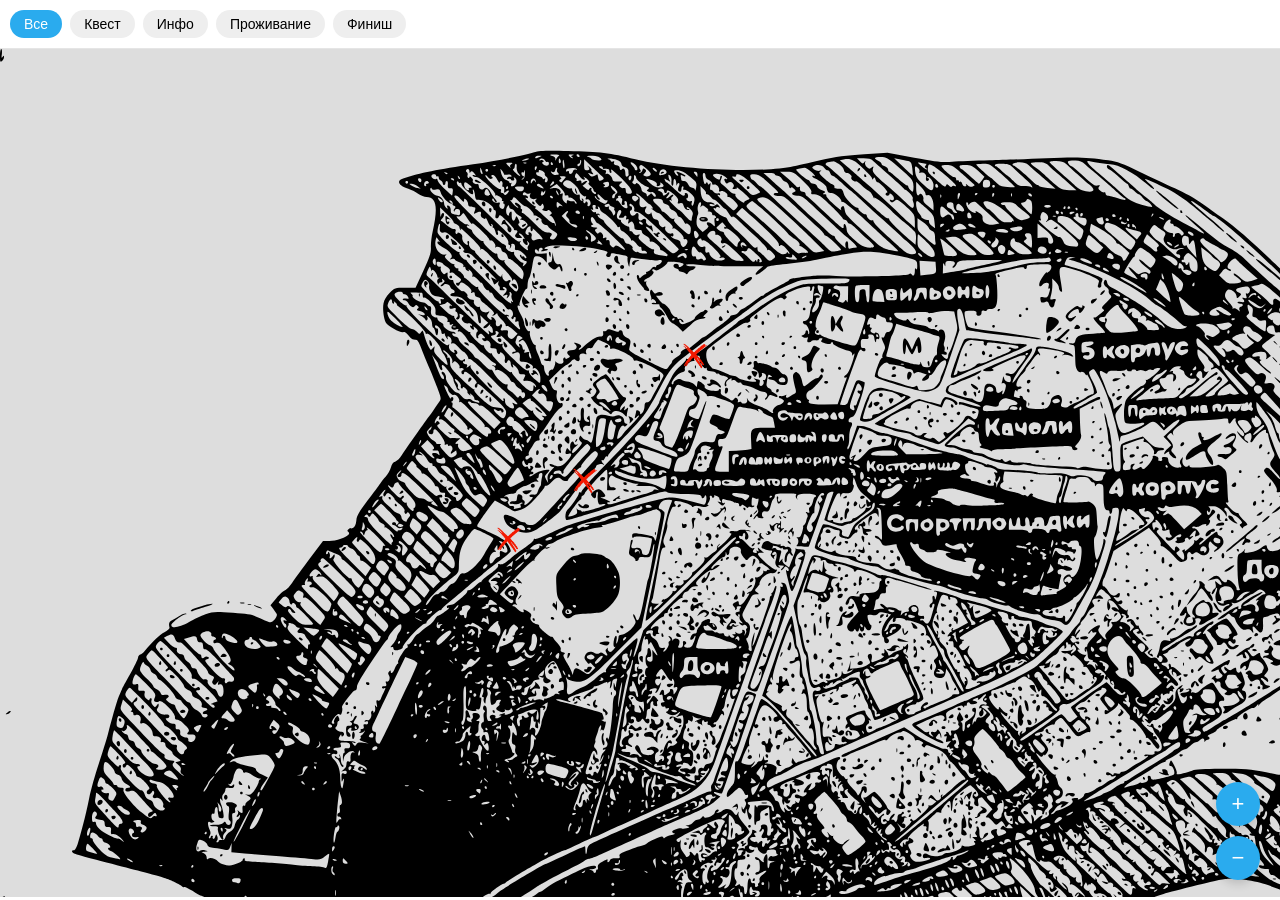
==== Проект/index.html @ 120364fe "Add files via upload" ====
<!DOCTYPE html>
<html lang="ru">
<head>
<meta charset="UTF-8" />
<meta name="viewport"
      content="width=device-width, initial-scale=1.0, maximum-scale=1.0, user-scalable=no" />
<title>Интерактивная карта</title>

<!-- Telegram WebApp -->
<script src="https://telegram.org/js/telegram-web-app.js"></script>

<!-- Стили -->
<link rel="stylesheet" href="styles.css" />
</head>

<body>

<!-- =========================
     🧭 Верхняя панель фильтров
========================= -->
<div id="topbar">
  <button class="filter-btn active" data-type="all">Все</button>
  <button class="filter-btn" data-type="quest">Квест</button>
  <button class="filter-btn" data-type="info">Инфо</button>
  <button class="filter-btn" data-type="live">Проживание</button>
  <button class="filter-btn" data-type="finish">Финиш</button>
</div>

<!-- =========================
     🗺 Карта
========================= -->
<div id="map-wrapper">
  <div id="map-container">

    <!-- ДОЛЖЕН совпадать с admin-editor -->
    <img src="assets/map.svg" id="map" alt="Карта" />

    <!-- Слой точек -->
    <div id="points-layer"></div>

  </div>
</div>

<!-- =========================
     🔍 Zoom-кнопки
========================= -->
<div id="zoom-controls">
  <button class="zoom-btn">+</button>
  <button class="zoom-btn">−</button>
</div>

<!-- =========================
     📄 Модальное окно точки
========================= -->
<div id="modal">
  <h2 id="modal-title"></h2>
  <p id="modal-desc"></p>

  <button id="complete-btn" class="modal-btn">
    Отметить как пройдено
  </button>
</div>

<!-- =========================
     🚀 Основная логика
========================= -->
<script src="main.js"></script>

</body>
</html>
---- Проект/styles.css ----
/* ======================
   🎨 Базовые цвета (фиксированные)
====================== */

:root {
  --bg: #ffffff;
  --text: #000000;
  --accent: #2AABEE;
  --card: #ffffff;
  --border: #e5e5e5;
}

body {
  margin: 0;
  font-family: -apple-system, BlinkMacSystemFont, "Segoe UI", Roboto, sans-serif;
  background: #ffffff !important;
  color: #000000 !important;
  overflow: hidden;

  /* Полностью отключаем любые возможные фильтры */
  filter: none !important;
}

/* ======================
   🧭 Верхняя панель
====================== */

#topbar {
  display: flex;
  gap: 8px;
  padding: 10px;
  overflow-x: auto;
  background: #ffffff;
  border-bottom: 1px solid #e5e5e5;
}

.filter-btn {
  padding: 6px 14px;
  border-radius: 20px;
  border: none;
  background: #eeeeee;
  cursor: pointer;
  font-size: 14px;
  white-space: nowrap;
  transition: 0.2s;
  color: #000000;
}

.filter-btn.active {
  background: #2AABEE;
  color: #ffffff;
}

/* ======================
   🗺 Карта
====================== */

#map-wrapper {
  position: relative;
  width: 100%;
  height: calc(100vh - 52px);
  overflow: hidden;
  background: #dddddd;
  touch-action: none;
}

/* Контейнер карты */
#map-container {
  position: absolute;
  top: 0;
  left: 0;
  transform-origin: 0 0;
  will-change: transform;

  /* Запрещаем любые фильтры */
  filter: none !important;
}

/* САМА КАРТА — всегда цветная */
#map {
  display: block;
  user-select: none;
  pointer-events: none;

  filter: none !important;
  -webkit-filter: none !important;
}

/* Если SVG */
#map svg {
  filter: none !important;
  fill: initial !important;
}

/* Слой точек */
#points-layer {
  position: absolute;
  top: 0;
  left: 0;
  width: 100%;
  height: 100%;

  filter: none !important;
}

/* ======================
   📍 Точки
====================== */

.point {
  position: absolute;
  width: 36px;
  height: 36px;
  transform: translate(-50%, -50%);
  cursor: pointer;
  transition: transform 0.2s ease;

  /* Всегда цветные */
  filter: none !important;
}

.point:hover {
  transform: translate(-50%, -50%) scale(1.1);
}

/* Пройденные — БЕЗ grayscale */
.point.completed {
  opacity: 0.7;
  filter: none !important;
}

/* Закрытые — просто прозрачность */
.point.locked {
  opacity: 0.4;
  pointer-events: none;
  filter: none !important;
}

/* ======================
   🔍 Zoom кнопки
====================== */

#zoom-controls {
  position: fixed;
  bottom: 20px;
  right: 20px;
  display: flex;
  flex-direction: column;
  gap: 10px;
}

.zoom-btn {
  width: 44px;
  height: 44px;
  border-radius: 50%;
  border: none;
  background: #2AABEE;
  color: white;
  font-size: 22px;
  cursor: pointer;
  box-shadow: 0 4px 10px rgba(0,0,0,0.15);
  transition: 0.2s;
}

.zoom-btn:active {
  transform: scale(0.95);
}

/* ======================
   📄 Модальное окно
====================== */

#modal {
  position: fixed;
  bottom: 0;
  left: 0;
  width: 100%;
  background: #ffffff;
  border-radius: 20px 20px 0 0;
  padding: 20px;
  box-shadow: 0 -6px 25px rgba(0,0,0,0.2);
  display: none;
  animation: slideUp 0.25s ease;

  filter: none !important;
}

@keyframes slideUp {
  from { transform: translateY(100%); }
  to { transform: translateY(0); }
}

#modal h2 {
  margin-top: 0;
  color: #000000;
}

.modal-btn {
  margin-top: 12px;
  padding: 12px;
  border: none;
  border-radius: 12px;
  background: #2AABEE;
  color: white;
  width: 100%;
  font-size: 15px;
  cursor: pointer;
  transition: 0.2s;
}

.modal-btn:active {
  transform: scale(0.98);
}

/* ======================
   📱 Mobile
====================== */

@media (max-width: 480px) {
  .point {
    width: 30px;
    height: 30px;
  }
}
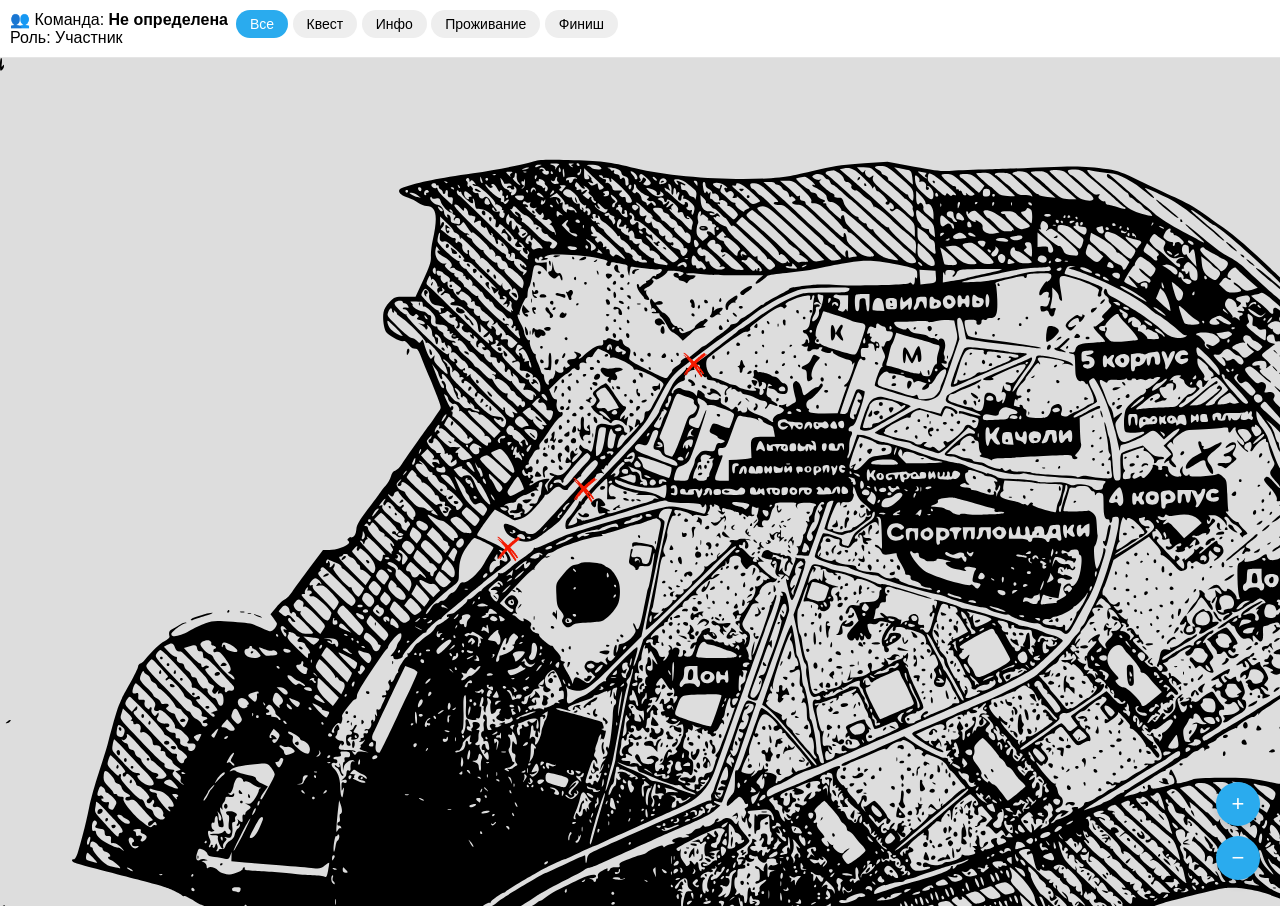
==== commit 953facb2: "Update index.html" ====
--- a/Проект/index.html
+++ b/Проект/index.html
@@ -4,9 +4,10 @@
 <meta charset="UTF-8" />
 <meta name="viewport"
       content="width=device-width, initial-scale=1.0, maximum-scale=1.0, user-scalable=no" />
+
 <title>Интерактивная карта</title>
 
-<!-- Telegram WebApp -->
+<!-- Telegram WebApp API -->
 <script src="https://telegram.org/js/telegram-web-app.js"></script>
 
 <!-- Стили -->
@@ -16,24 +17,28 @@
 <body>
 
 <!-- =========================
-     🧭 Верхняя панель фильтров
+     🧭 ВЕРХНЯЯ ПАНЕЛЬ
 ========================= -->
 <div id="topbar">
-  <button class="filter-btn active" data-type="all">Все</button>
-  <button class="filter-btn" data-type="quest">Квест</button>
-  <button class="filter-btn" data-type="info">Инфо</button>
-  <button class="filter-btn" data-type="live">Проживание</button>
-  <button class="filter-btn" data-type="finish">Финиш</button>
+  <div id="team-info"></div>
+
+  <div id="filters">
+    <button class="filter-btn active" data-type="all">Все</button>
+    <button class="filter-btn" data-type="quest">Квест</button>
+    <button class="filter-btn" data-type="info">Инфо</button>
+    <button class="filter-btn" data-type="live">Проживание</button>
+    <button class="filter-btn" data-type="finish">Финиш</button>
+  </div>
 </div>
 
 <!-- =========================
-     🗺 Карта
+     🗺 КАРТА
 ========================= -->
 <div id="map-wrapper">
   <div id="map-container">
 
     <!-- ДОЛЖЕН совпадать с admin-editor -->
-    <img src="assets/map.svg" id="map" alt="Карта" />
+    <img src="assets/map.svg" id="map" alt="Карта территории">
 
     <!-- Слой точек -->
     <div id="points-layer"></div>
@@ -42,7 +47,7 @@
 </div>
 
 <!-- =========================
-     🔍 Zoom-кнопки
+     🔍 ZOOM
 ========================= -->
 <div id="zoom-controls">
   <button class="zoom-btn">+</button>
@@ -50,21 +55,64 @@
 </div>
 
 <!-- =========================
-     📄 Модальное окно точки
+     📄 МОДАЛЬНОЕ ОКНО
 ========================= -->
 <div id="modal">
   <h2 id="modal-title"></h2>
   <p id="modal-desc"></p>
 
+  <div id="modal-meta"></div>
+
   <button id="complete-btn" class="modal-btn">
     Отметить как пройдено
+  </button>
+
+  <button id="close-btn" class="modal-btn gray">
+    Закрыть
   </button>
 </div>
 
 <!-- =========================
-     🚀 Основная логика
+     🚀 SCRIPTS
 ========================= -->
+
+<!-- Telegram слой -->
+<script src="telegram.js"></script>
+
+<!-- Основная логика -->
 <script src="main.js"></script>
+
+<script>
+/* =========================
+   👥 Информация о команде
+========================= */
+
+const teamInfo = document.getElementById("team-info");
+const teamId = localStorage.getItem("team_id") || "Не определена";
+const role = localStorage.getItem("role") || "member";
+
+teamInfo.innerHTML = `
+  👥 Команда: <b>${teamId}</b><br>
+  Роль: ${role === "curator" ? "Куратор" : "Участник"}
+`;
+
+/* =========================
+   🔐 Ограничение кнопки
+========================= */
+
+if (role !== "curator") {
+  const btn = document.getElementById("complete-btn");
+  if (btn) btn.style.display = "none";
+}
+
+/* =========================
+   ❌ Закрытие модалки
+========================= */
+
+document.getElementById("close-btn").addEventListener("click", () => {
+  document.getElementById("modal").style.display = "none";
+});
+</script>
 
 </body>
 </html>
